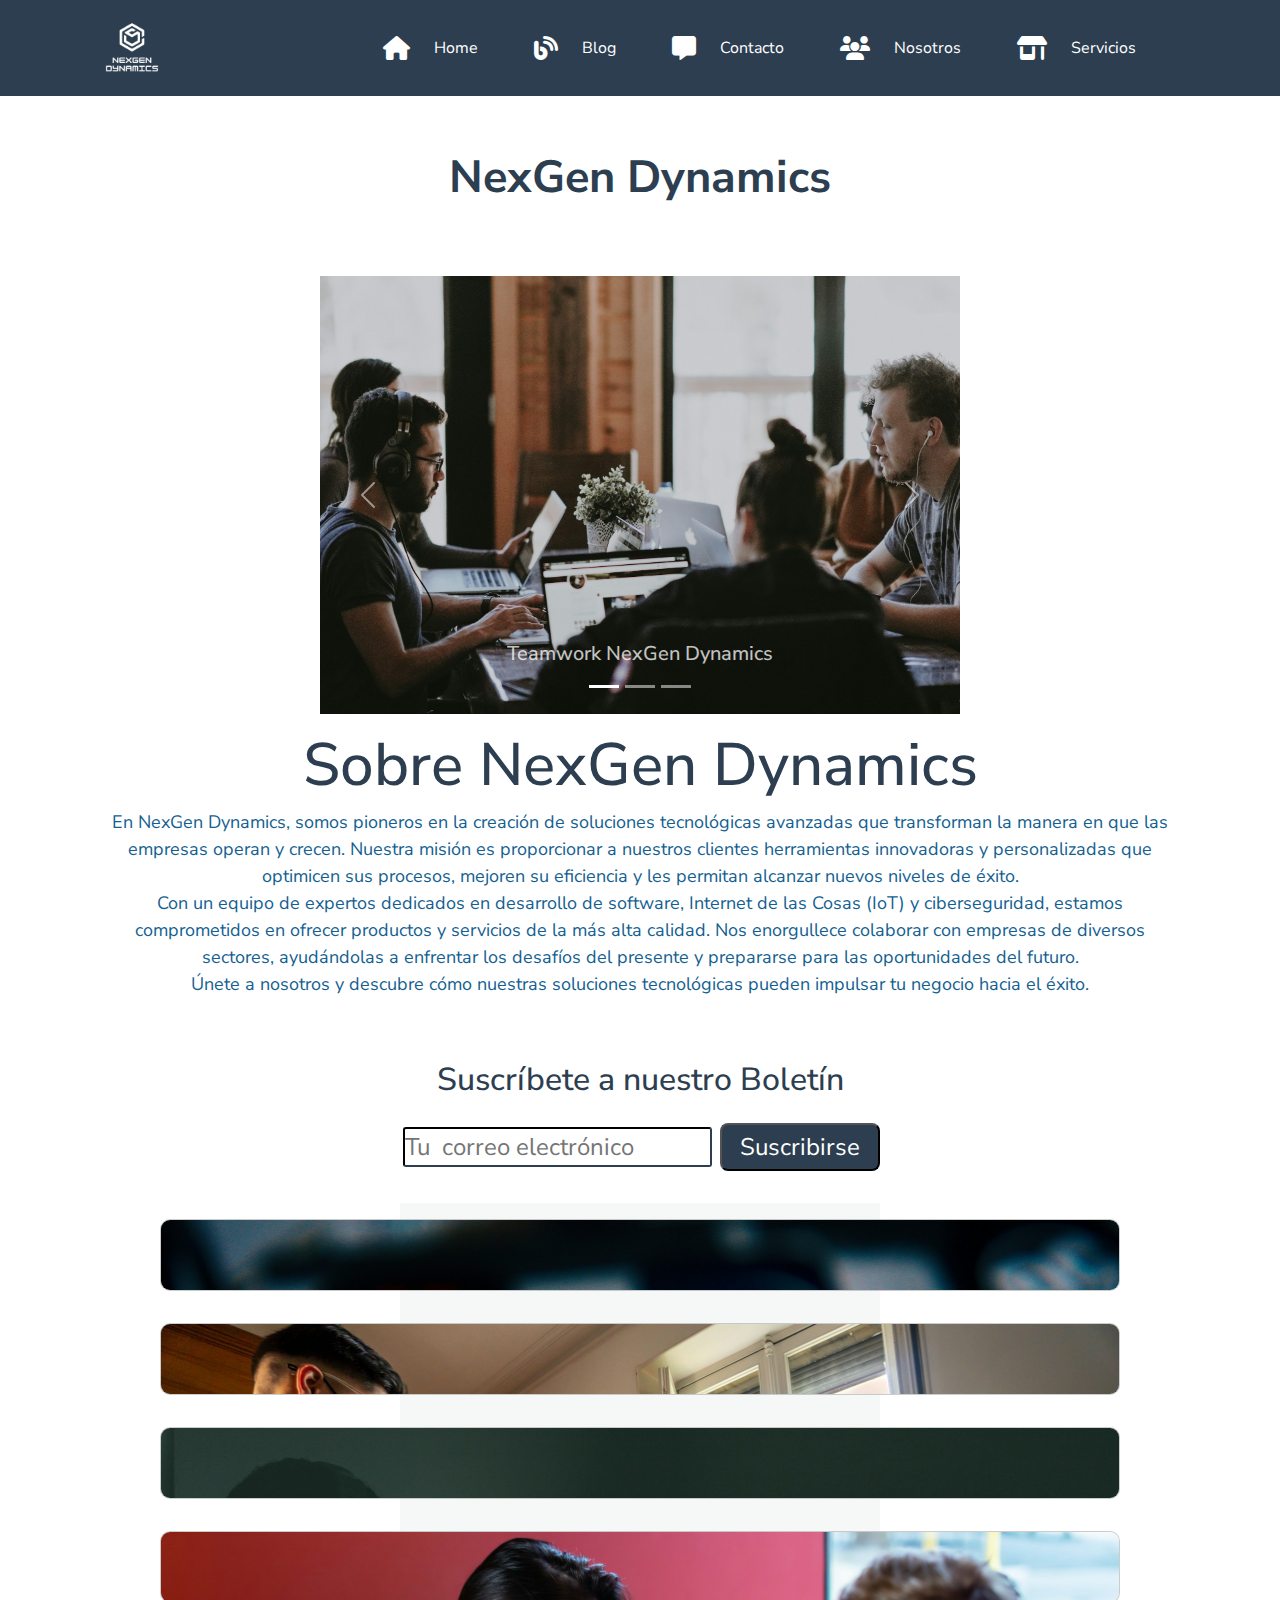
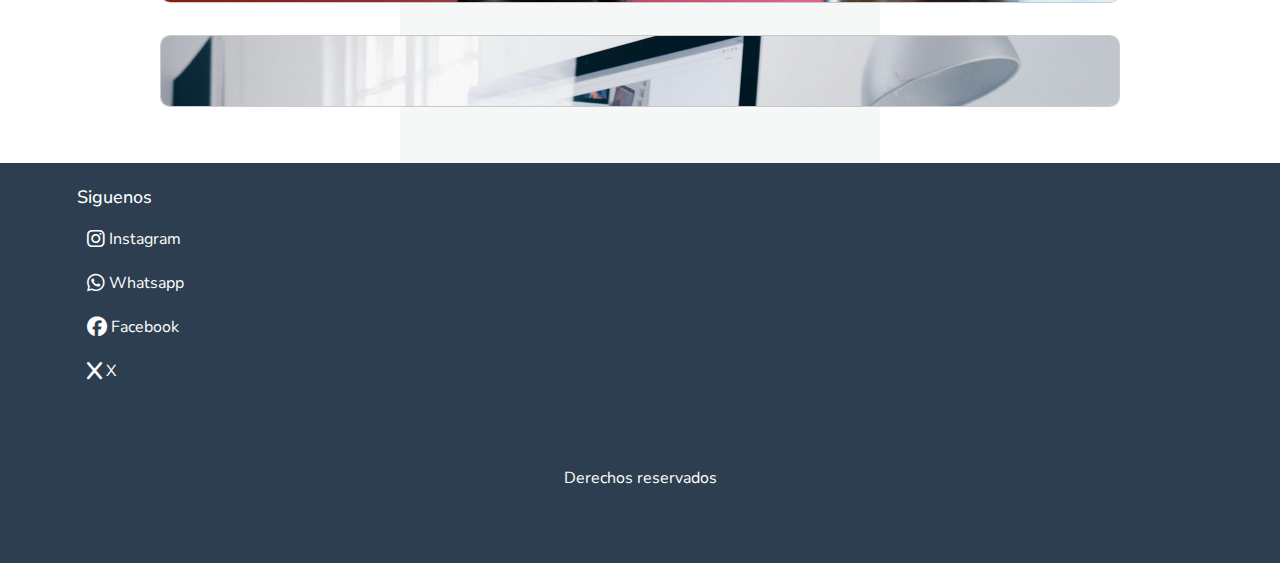
==== index.html @ 141f13b6 "proyecto final" ====
<!DOCTYPE html>
<html lang="en">
<head>
    <meta charset="UTF-8">
    <meta name="viewport" content="width=device-width, initial-scale=1.0">
    <title>Home - NexGen Dynamics</title>
    <link rel="stylesheet" href="/css/main.css">
    <link rel="stylesheet" href="//cdnjs.cloudflare.com/ajax/libs/font-awesome/6.6.0/css/all.min.css">
    <link rel="icon" href="/images/Logo.png">
    <link href="https://fonts.googleapis.com/css2?family=Fraunces:ital,opsz,wght@0,9..144,100..900;1,9..144,100..900&family=Montserrat:ital,wght@0,100..900;1,100..900&family=Mukta:wght@200;300;400;500;600;700;800&family=Nunito+Sans:ital,opsz,wght@0,6..12,200..1000;1,6..12,200..1000&family=Outfit:wght@100..900&family=Roboto:ital,wght@0,100;0,300;0,400;0,500;0,700;0,900;1,100;1,300;1,400;1,500;1,700;1,900&display=swap" rel="stylesheet">
    <script src="https://cdn.jsdelivr.net/npm/@popperjs/core@2.11.8/dist/umd/popper.min.js" integrity="sha384-I7E8VVD/ismYTF4hNIPjVp/Zjvgyol6VFvRkX/vR+Vc4jQkC+hVqc2pM8ODewa9r" crossorigin="anonymous"></script>
    <link href="https://cdn.jsdelivr.net/npm/bootstrap@5.3.3/dist/css/bootstrap.min.css" rel="stylesheet" integrity="sha384-QWTKZyjpPEjISv5WaRU9OFeRpok6YctnYmDr5pNlyT2bRjXh0JMhjY6hW+ALEwIH" crossorigin="anonymous">
</head>
<body>
    <!--Nabvar-->
    <header>
        <div class="logo">
            <img src="/images/Logo.png" alt="Logo de la empresa">
            <h1><a href="index.html">NexGen Dynamics</a></h1>
        </div>
        <nav>
            <ul>
                <li>
                    <a class="icons" href="./index.html"><i class="fa-solid fa-house fa-xl"></i></a>
                    <a class="links" href="./index.html">Home</a>
                </li>
                <li>
                    <a class="icons" href="../pages/blog.html"><i class="fa-solid fa-blog fa-xl"></i></a>
                    <a class="links" href="../pages/blog.html">Blog</a>
                </li>
                <li>
                    <a class="icons" href="../pages/contacto.html"><i class="fa-solid fa-message fa-xl"></i></a>
                    <a class="links" href="../pages/contacto.html">Contacto</a>
                </li>
                <li>
                    <a class="icons" href="../pages/nosotros.html"><i class="fa-solid fa-users fa-xl"></i></a>
                    <a class="links" href="../pages/nosotros.html"></i>Nosotros</a>
                </li>
                <li>
                    <a class="icons" href="../pages/productos.html"><i class="fa-solid fa-shop fa-xl"></i></a>
                    <a class="links" href="../pages/productos.html">Servicios</a>
                </li>
            </ul>
        </nav>
    </header>
    <main>
      <section class="name-enterprise">
        <p><b>NexGen Dynamics</b></p>
      </section>
      <!--Carussel imagenes-->
      <div id="carouselExampleCaptions" class="carousel slide d-flex justify-content-center">
        <div class="carousel-indicators">
          <button type="button" data-bs-target="#carouselExampleCaptions" data-bs-slide-to="0" class="active" aria-current="true" aria-label="Slide 1"></button>
          <button type="button" data-bs-target="#carouselExampleCaptions" data-bs-slide-to="1" aria-label="Slide 2"></button>
          <button type="button" data-bs-target="#carouselExampleCaptions" data-bs-slide-to="2" aria-label="Slide 3"></button>
        </div>
        <div class="carousel-inner">
          <div class="carousel-item active">
            <img src="/images/Teamwork.jpg" class="d-flex w-100" alt="Teamwork NexGen Dynamics">
            <div class="carousel-caption d-sm opacity-75 d-md-block">
              <h5>Teamwork NexGen Dynamics</h5>
            </div>
          </div>
          <div class="carousel-item">
            <img src="/images/Proyecto.jpg" class="d-flex w-100" alt="Proyecto app NexGen Dynamics">
            <div class="carousel-caption d-sm opacity-75 d-md-block">
              <h5>Proyectos NexGen Dynamics</h5>
            </div>
          </div>
          <div class="carousel-item">
            <img src="/images/clientes.jpg" class="d-flex w-100" alt="Clientes NexGen Dynamics">
            <div class="carousel-caption d-sm opacity-75 d-md-block">
              <h5>Clientes NexGen Dynamics</h5>
            </div>
          </div>
        </div>
        <button class="carousel-control-prev" type="button" data-bs-target="#carouselExampleCaptions" data-bs-slide="prev">
          <span class="carousel-control-prev-icon" aria-hidden="true"></span>
          <span class="visually-hidden">Previous</span>
        </button>
        <button class="carousel-control-next" type="button" data-bs-target="#carouselExampleCaptions" data-bs-slide="next">
          <span class="carousel-control-next-icon" aria-hidden="true"></span>
          <span class="visually-hidden">Next</span>
        </button>
      </div>
    </main>
    <!--Introduccion de la empresa-->
    <section class="info">
      <h4>
        Sobre NexGen Dynamics
      </h4>
      <p>
        En NexGen Dynamics, somos pioneros en la creación de soluciones tecnológicas avanzadas que transforman la manera en que las empresas operan y crecen. Nuestra misión es proporcionar a nuestros clientes herramientas innovadoras y personalizadas que optimicen sus procesos, mejoren su eficiencia y les permitan alcanzar nuevos niveles de éxito.
        <br>
        Con un equipo de expertos dedicados en desarrollo de software, Internet de las Cosas (IoT) y ciberseguridad, estamos comprometidos en ofrecer productos y servicios de la más alta calidad. Nos enorgullece colaborar con empresas de diversos sectores, ayudándolas a enfrentar los desafíos del presente y prepararse para las oportunidades del futuro.
        <br>
        Únete a nosotros y descubre cómo nuestras soluciones tecnológicas pueden impulsar tu negocio hacia el éxito.
      </p>
    </section>
  <!--Boletin-->
    <section class="newsletter">
      <h2>Suscríbete a nuestro Boletín</h2>
      <form action="subscribe.php" method="post">
          <input type="email" name="email" placeholder="Tu  correo electrónico" required>
          <button class="button" type="submit">Suscribirse</button>
      </form>
    </section>
    <!--A que se dedica la empresa-->
    <Section class="trabajos">
        <article class="card">
          <img src="/images/app.jpg" alt="Aplicaciones personalizadas por NexGen">
          <div class="content">
            <h4>Desarrollo de Software personalizado</h4>
           <p>Creamos aplicaciones y sistemas a medida que se ajustan perfectamente a los requerimientos de nuestros clientes. Desde aplicaciones móviles hasta sistemas de gestión empresarial, nuestras soluciones están diseñadas para mejorar la eficiencia y la productividad.</p>
          </div>
        </article>
        
        <article class="card">
          <img src="/images/Soluciones.jpg" alt="Soluciones hechas por NexGen">
          <div class="content">
          <h4>Soluciones de internet de las cosas (ioT)</h4>
          <p>Implementamos dispositivos conectados que permiten a las empresas monitorear y controlar sus operaciones en tiempo real. Nuestras soluciones IoT ayudan a optimizar procesos, reducir costos y mejorar la toma de decisiones.</p>
          </div>
        </article>
        <article class="card">
          <img src="/images/ciberseguridad.jpg" alt="ciberseguridad">
          <div class="content">
          <h4>Ciberseguridad</h4>
          <p>Ofrecemos servicios robustos de ciberseguridad para proteger los datos y sistemas de nuestros clientes contra amenazas cibernéticas. Nuestras soluciones incluyen auditorías de seguridad, implementación de firewalls y formación en ciberseguridad.</p>
          </div>
        </article>
        <article class="card">
          <img src="/images/gestion.jpg" alt="App para gestion de proyectos">
          <div class="content">
          <h4>Aplicaciones de Gestión de Proyectos</h4>
          <p>Desarrollamos herramientas de gestión de proyectos que permiten a las empresas planificar, organizar y seguir el progreso de sus iniciativas de manera eficiente. Nuestras soluciones aseguran que todos los plazos se cumplan y que los equipos se mantengan sincronizados.</p>
          </div>
        </article>
        <article class="card">
          <img src="/images/innovacion.jpg" alt="Innovación tecnología">
          <div class="content">
            <h4>Innovación Tecnológica</h4>
            <p>Nos mantenemos a la vanguardia de la tecnología, desarrollando soluciones innovadoras como inteligencia artificial, big data y análisis predictivo. Estas tecnologías avanzadas ayudan a nuestros clientes a mantenerse competitivos en un mercado en constante evolución.</p>
          </div>
        </article>
    </Section>
    <!--footer-->
    <footer>
        <ul>
          <h4>Siguenos</h4>
            <li>
                <a href="https://www.instagram.com/" target="_blank" class="icons"><i class="fa-brands fa-instagram fa-lg"></i></a>
                <a href="https://www.instagram.com/" target="_blank">Instagram</a>
            </li>
            <li>
                <a href="https://web.whatsapp.com/" target="_blank" class="icons"><i class="fa-brands fa-whatsapp fa-lg"></i></a>
                <a href="https://web.whatsapp.com/" target="_blank">Whatsapp</a>
            </li>
            <li>
                <a href="https://www.facebook.com/" target="_blank" class="icons"><i class="fa-brands fa-facebook fa-lg"></i></a>
                <a href="https://www.facebook.com/" target="_blank">Facebook</a>
            </li>
            <li>
                <a href="https://x.com/" target="_blank" class="icons"><i class="fa-solid fa-x fa-lg"></i></a>
                <a href="https://x.com/" target="_blank">X</a>
            </li>
        </ul>
        <p>Derechos reservados</p>
    </footer>
    <script src="https://cdn.jsdelivr.net/npm/bootstrap@5.3.3/dist/js/bootstrap.min.js" integrity="sha384-0pUGZvbkm6XF6gxjEnlmuGrJXVbNuzT9qBBavbLwCsOGabYfZo0T0to5eqruptLy" crossorigin="anonymous"></script>    
</html>
---- css/main.css ----
@import url("https://fonts.googleapis.com/css2?family=Mukta:wght@200;300;400;500;600;700;800&family=Outfit:wght@100..900&family=Roboto:ital,wght@0,100;0,300;0,400;0,500;0,700;0,900;1,100;1,300;1,400;1,500;1,700;1,900&display=swap");
.trabajos {
  display: grid;
  align-items: center;
  justify-content: center;
  width: 30rem;
  margin: auto 1.5rem;
  padding-bottom: 2.5rem;
}
.trabajos .card {
  display: grid;
  width: 27rem;
  height: 45rem;
  margin: 1rem 0;
  border-radius: 10px;
  background: hsla(192, 15%, 94%, 0.5);
  overflow: hidden;
}
.trabajos .card img {
  width: 100%;
  height: auto;
}
.trabajos .card h4 {
  color: #2C3E50;
  padding-top: 1rem;
  font-size: 2rem;
  text-align: center;
}
.trabajos .card p {
  font-size: 24px;
  text-align: center;
  color: #145f91;
  padding: 1rem;
  font-size: 1.25rem;
}

.blog {
  justify-content: center;
  align-items: center;
  width: 100vw;
}
.blog .card-blog {
  display: grid;
  width: 40rem;
  height: 45rem;
  margin: 1rem 0;
  border-radius: 10px;
  background: hsla(192, 15%, 94%, 0.5);
  overflow: hidden;
}
.blog .card-blog img {
  width: 100%;
  height: 30vh;
}
.blog .card-blog .content {
  text-align: center;
}
.blog .card-blog .content h4 {
  font-size: 6rem;
  padding-bottom: 0.75rem;
  color: #2C3E50;
}
.blog .card-blog .content p {
  font-size: 5rem;
  color: #145f91;
}

.servicios {
  justify-content: center;
  align-items: center;
}
.servicios .card-servicios {
  padding-bottom: 3rem;
  margin: 0 auto;
  height: 35rem;
  width: 90vw;
  padding: 0;
  border: 1px solid rgba(253, 253, 253, 0.815);
  border-radius: 10px;
  overflow: hidden;
  text-align: center;
}
.servicios .card-servicios img {
  width: 100%;
}
.servicios .card-servicios h4 {
  padding-bottom: 1rem;
  font-size: 5vw;
  color: #2C3E50;
}
.servicios .card-servicios p, .servicios .card-servicios ul {
  font-size: 4vw;
  color: #145f91;
}
.servicios .card-servicios ul b {
  font-size: 4.5vw;
}
.servicios .us-work {
  margin: auto;
  padding: 0;
  height: 40rem;
  width: 60vw;
  justify-content: center;
  align-items: center;
  text-align: center;
}
.servicios .us-work h3 {
  font-size: 5vw;
  color: #2C3E50;
}
.servicios .us-work p {
  color: #145f91;
}
.servicios .us-work p b {
  font-size: 5vw;
}
.servicios .us-work ul {
  padding-top: 1rem;
}
.servicios .us-work ul li {
  color: #145f91;
  margin: 0.5rem;
  padding: 0;
}

.contact {
  background-color: #FFFFFF;
  display: grid;
  margin: 3rem auto;
  width: 80vw;
  text-align: center;
  border-radius: 10px;
}
.contact .form-group {
  display: grid;
}
.contact .form-group input, .contact .form-group textarea {
  border-radius: 5px;
  margin: 1rem;
  background-color: hsla(192, 15%, 94%, 0.5);
  border: 1px solid #2C3E50;
}
.contact .form-group input {
  height: 2.5rem;
  padding-left: 0.5rem;
}
.contact .form-group textarea {
  resize: none;
  padding-left: 0.5rem;
  padding-top: 0.5rem;
}
.contact .form-group label {
  padding-top: 1rem;
}
.contact button {
  margin: 1rem;
  width: 90%;
  height: 3rem;
  border-radius: 5px;
  background-color: #2C3E50;
  color: #FFFFFF;
  transition: all 0.5s ease;
}
.contact button:hover {
  background-color: #145f91;
}

* {
  box-sizing: border-box;
  margin: 0px;
  padding: 0px;
  text-decoration: none;
  font-family: "Nunito Sans", sans-serif;
}

body {
  margin: 0;
  display: grid;
  min-width: 50vh;
  grid-template-rows: auto 1fr auto;
  background-color: hsla(192, 15%, 94%, 0.5);
}

/*mobile*/
header {
  align-items: center;
  justify-content: center;
  position: fixed;
  display: flex;
  bottom: 0;
  width: 100%;
  height: 5rem;
  z-index: 1000;
  background: #2C3E50;
}
header .logo {
  display: none;
}
header nav {
  margin: auto;
  padding: 0;
}
header nav * {
  box-sizing: border-box;
  margin: 0px;
  padding: 0px;
  text-decoration: none;
}
header nav ul {
  display: flex;
  margin: auto;
  padding: 0;
  align-items: center;
  justify-content: center;
}
header nav ul li {
  margin: 1rem;
  padding: 0;
  list-style: none;
}
header nav ul li .links {
  display: none;
  color: #FFFFFF;
}
header nav ul li .icons {
  color: #FFFFFF;
}

@media (min-width: 800px) {
  .trabajos {
    display: grid;
    justify-content: center;
    align-items: center;
    margin: auto;
    background: hsla(192, 15%, 94%, 0.5);
  }
  .blog {
    display: grid;
    justify-content: center;
    align-items: center;
  }
  .blog .card-blog {
    margin: 2rem auto;
    width: 80vw;
    height: 80vh;
    background: hsla(192, 15%, 94%, 0.5);
  }
  .blog .card-blog .content {
    padding: 2rem;
  }
  .blog .card-blog .content h4 {
    font-size: 5vw;
    padding-bottom: 2rem;
  }
  .blog .card-blog .content p {
    font-size: 2.75vw;
  }
  .servicios {
    margin-bottom: 2rem;
  }
  .servicios .card-servicios {
    height: 70rem;
    width: 80vw;
  }
  .servicios .card-servicios h4 {
    padding-bottom: 1rem;
    font-size: 6vw;
    color: #2C3E50;
  }
  .servicios .card-servicios p, .servicios .card-servicios ul {
    font-size: 3vw;
    color: #145f91;
  }
  .servicios .card-servicios ul {
    padding-top: 1rem;
  }
  .servicios .card-servicios ul b {
    font-size: 3.5vw;
  }
  .servicios .us-work {
    height: 60rem;
    width: 60vw;
  }
  .servicios .us-work h3 {
    font-size: 6vw;
    color: #2C3E50;
  }
  .servicios .us-work p {
    font-size: 4vw;
    color: #145f91;
  }
  .servicios .us-work p b {
    font-size: 5vw;
  }
  .servicios .us-work ul li {
    font-size: 4vw;
  }
  header {
    align-items: center;
    justify-content: space-between;
  }
  header .logo {
    display: flex;
    height: 5rem;
  }
  header .logo h1 {
    display: none;
    margin: 0;
    padding: 0;
  }
  header nav {
    margin: 6.5rem;
    padding: 0;
  }
  header nav ul li a {
    margin: 1.5rem;
    padding: 0;
  }
  .contact {
    height: 70vh;
    width: 60vw;
  }
  .contact .form-group input, .contact .form-group textarea {
    margin: 0.5rem 2rem;
  }
  .contact .form-group label {
    font-size: 1.5rem;
  }
  .contact .form-group input {
    height: 3rem;
    font-size: 1.25rem;
  }
  .contact .form-group textarea {
    font-size: 1.25rem;
  }
  .contact button {
    align-items: center;
    margin: 0.5rem auto;
    width: 70%;
  }
  .contact button:hover {
    background-color: #145f91;
  }
  .us {
    padding: 5rem;
    display: grid;
  }
  .us h2 {
    text-align: center;
    font-size: 5vh;
    color: #2C3E50;
  }
  .us p {
    font-size: 3vh;
    color: #145f91;
  }
  .us ul {
    margin-left: 5rem;
  }
  .us ul li {
    font-size: 3vh;
    color: #145f91;
  }
}
@media (min-width: 1200px) {
  * {
    box-sizing: border-box;
    margin: 0px;
    padding: 0px;
    text-decoration: none;
  }
  header {
    display: flex;
    position: static;
    height: 6rem;
    align-items: center;
    justify-content: space-between;
    margin: 0;
    padding: 0;
  }
  header .logo {
    display: flex;
    align-items: center;
    justify-content: none;
    margin: 0.25rem;
    padding: 0;
  }
  header .logo img {
    padding-left: 5rem;
    height: 6rem;
  }
  header nav {
    align-items: center;
    justify-content: center;
  }
  header nav ul li {
    display: flex;
  }
  header nav ul li .links {
    display: flex;
    color: #FFFFFF;
  }
  header nav ul li .icons {
    margin: auto;
    padding: 0;
    display: flex;
  }
  .info {
    padding-top: 10rem;
  }
  .info h4 {
    font-size: 30vw;
    padding: 0 5vw;
  }
  .info p {
    font-size: 15rem;
    padding: 0 5vw;
  }
  .contact {
    width: 40vw;
    height: 110vh;
    padding-bottom: 10rem;
  }
  .contact .form-group input, .contact .form-group textarea {
    font-size: 0.75rem;
  }
  .contact .form-group textarea {
    margin: 2rem;
    overflow-y: scroll;
  }
  .us {
    margin: auto;
  }
  .us h2 {
    text-align: center;
    font-size: 3vh;
    color: #2C3E50;
  }
  .us p {
    text-align: center;
    font-size: 2vh;
    color: #145f91;
  }
  .us ul {
    margin-left: 5rem;
  }
  .us ul li {
    font-size: 3vh;
    color: #145f91;
  }
  .name-enterprise {
    font-size: xx-large;
    margin: 0;
    padding: 2rem;
  }
  #carouselExampleCaptions {
    align-items: center;
    justify-content: center;
    margin: auto;
    padding: 0;
    width: 50%;
    overflow: hidden;
    transition: 0.3s ease-in-out;
  }
  .trabajos {
    justify-content: center;
    align-items: center;
    margin: auto;
  }
  .trabajos .card {
    display: flex;
    width: 60rem;
    height: 8vh;
    transition: 0.3 ease-in-out;
  }
  .trabajos .card img {
    width: 100%;
    display: block;
    transition: transform 0.5s ease;
  }
  .trabajos .card .content {
    position: absolute;
    display: grid;
    top: 0;
    left: 0;
    margin-left: 61%;
    width: 40%;
    height: 100%;
    border-radius: 0 5px 5px 0;
    background: rgba(253, 253, 253, 0.815);
    opacity: 0;
    position: absolute;
    align-items: center;
    justify-content: center;
    padding: 20px;
    transition: 0.5s ease, transform 0.5s ease;
    transform: translateY(100);
  }
  .trabajos .card .content h4 {
    color: #2C3E50;
  }
  .trabajos .card .content p {
    color: #145f91;
  }
  .trabajos .card:hover img {
    transform: scale(1.1);
  }
  .trabajos .card:hover .content {
    opacity: 1;
    transform: translateY(0);
  }
  .blog .card-blog {
    display: flex;
  }
  .blog .card-blog img {
    width: 50%;
    height: 100%;
    object-fit: cover;
  }
  .blog .card-blog .content {
    display: grid;
    padding: 2rem;
  }
  .blog .card-blog .content h4 {
    height: 10rem;
    font-size: 2rem;
    padding: 0;
  }
  .blog .card-blog .content p {
    font-size: 1rem;
  }
  .servicios {
    margin-bottom: 2rem;
  }
  .servicios .card-servicios {
    display: grid;
    width: 30vw;
    height: 40rem;
    margin-bottom: 5rem;
  }
  .servicios .card-servicios .content {
    overflow-y: scroll;
  }
  .servicios .card-servicios .content h4 {
    padding-bottom: 1rem;
    font-size: 2vw;
    color: #2C3E50;
  }
  .servicios .card-servicios .content p, .servicios .card-servicios .content ul {
    font-size: 1vw;
    color: #145f91;
  }
  .servicios .card-servicios .content ul {
    padding-top: 1.25rem;
  }
  .servicios .card-servicios .content ul b {
    font-size: 1.25vw;
  }
  .servicios .us-work {
    padding: 5rem;
    height: 60rem;
  }
  .servicios .us-work h3 {
    font-size: 3vw;
    color: #2C3E50;
  }
  .servicios .us-work p {
    font-size: 2vw;
    color: #145f91;
  }
  .servicios .us-work p b {
    font-size: 2.5vw;
  }
  .servicios .us-work ul li {
    font-size: 1.75vw;
  }
}
main {
  margin: auto;
  justify-content: center;
}
main .name-enterprise {
  text-align: center;
  margin: 1rem 0;
}
main .name-enterprise p {
  font-size: 2cap;
  color: #2C3E50;
}

footer {
  display: grid;
  height: 25rem;
  position: static;
  bottom: 0;
  background: #2C3E50;
}
footer * {
  box-sizing: border-box;
  margin: 0px;
  padding: 0px;
  text-decoration: none;
}
footer ul h4 {
  margin-left: 5vh;
  margin-top: 1.5rem;
  font-size: large;
  color: #FFFFFF;
}
footer ul li {
  margin-left: 5vh;
  padding: 10px;
  list-style: none;
}
footer ul li * {
  box-sizing: border-box;
  margin: 0px;
  padding: 0px;
  text-decoration: none;
}
footer ul li a {
  color: #FFFFFF;
}
footer p {
  text-align: center;
  color: #FFFFFF;
}

.info {
  display: grid;
  margin: 15px;
  padding: 0;
  text-align: center;
  padding: 0 1.5rem;
}
.info h4 {
  font-size: clamp(30px, 4vw + 1rem, 60px);
  color: #2C3E50;
}
.info p {
  font-size: 18px;
  color: #145f91;
}
.info p br {
  margin-bottom: 5px;
}

.newsletter {
  display: grid;
  align-items: center;
  justify-content: center;
  text-align: center;
  margin: auto;
  padding: 2rem;
  font-size: 24px;
}
.newsletter h2 {
  color: #2C3E50;
}
.newsletter input {
  margin: 0.15rem;
  padding: 0;
  border-radius: 3px;
  border-color: #2C3E50;
  color: #2C3E50;
}
.newsletter .button {
  margin-top: 1rem;
  background: #2C3E50;
  border-radius: 8px;
  width: 10rem;
  height: 3rem;
  color: #FFFFFF;
}

.title {
  font-size: 5vh;
  text-align: center;
  margin: 2rem;
  padding: 0;
  color: #2C3E50;
}

.us {
  display: grid;
  margin: 10vh;
  padding: 0;
  margin-bottom: 2rem;
}
.us h2 {
  font-size: 2rem;
  text-align: center;
  margin-bottom: 1.25rem;
  color: #2C3E50;
}
.us p {
  text-align: center;
  font-size: 1.75rem;
  color: #145f91;
}
.us li {
  font-size: 1.5rem;
  margin: 1.5rem;
  padding: 0;
  color: #145f91;
}

/*# sourceMappingURL=main.css.map */
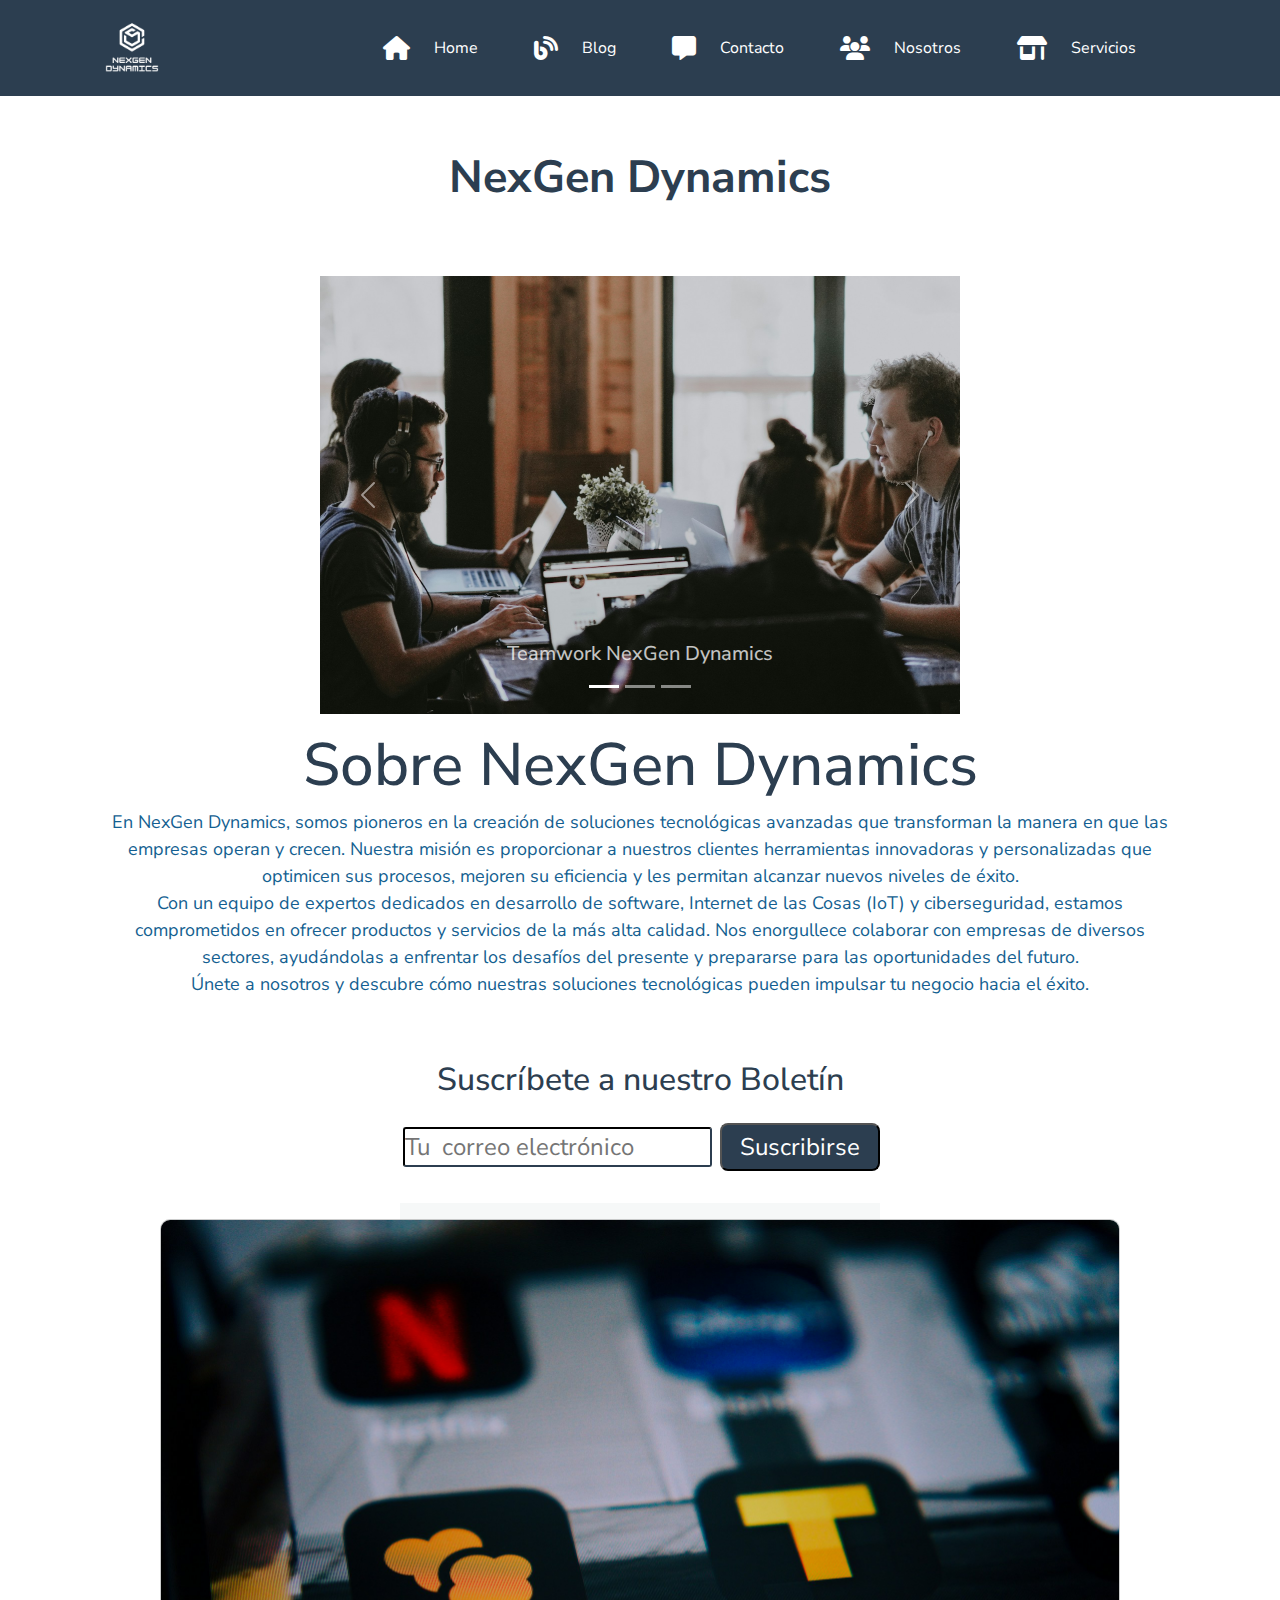
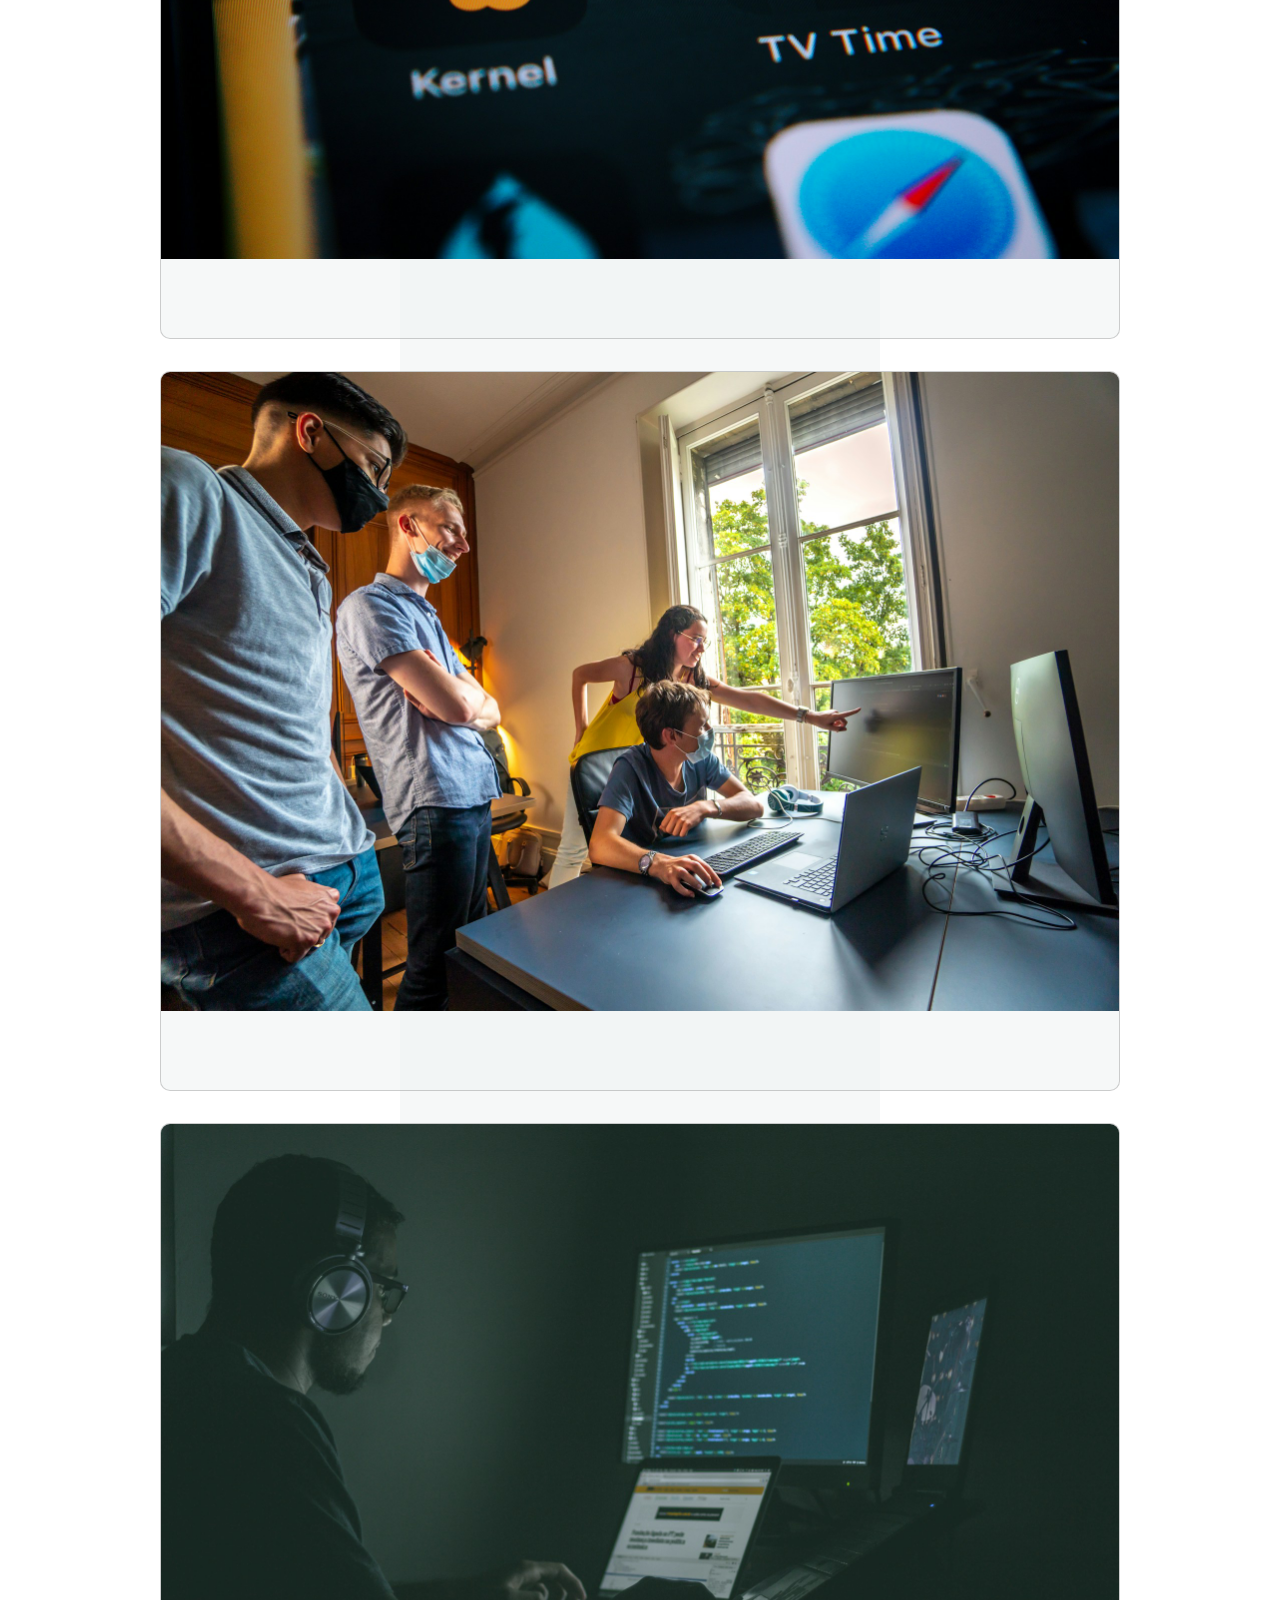
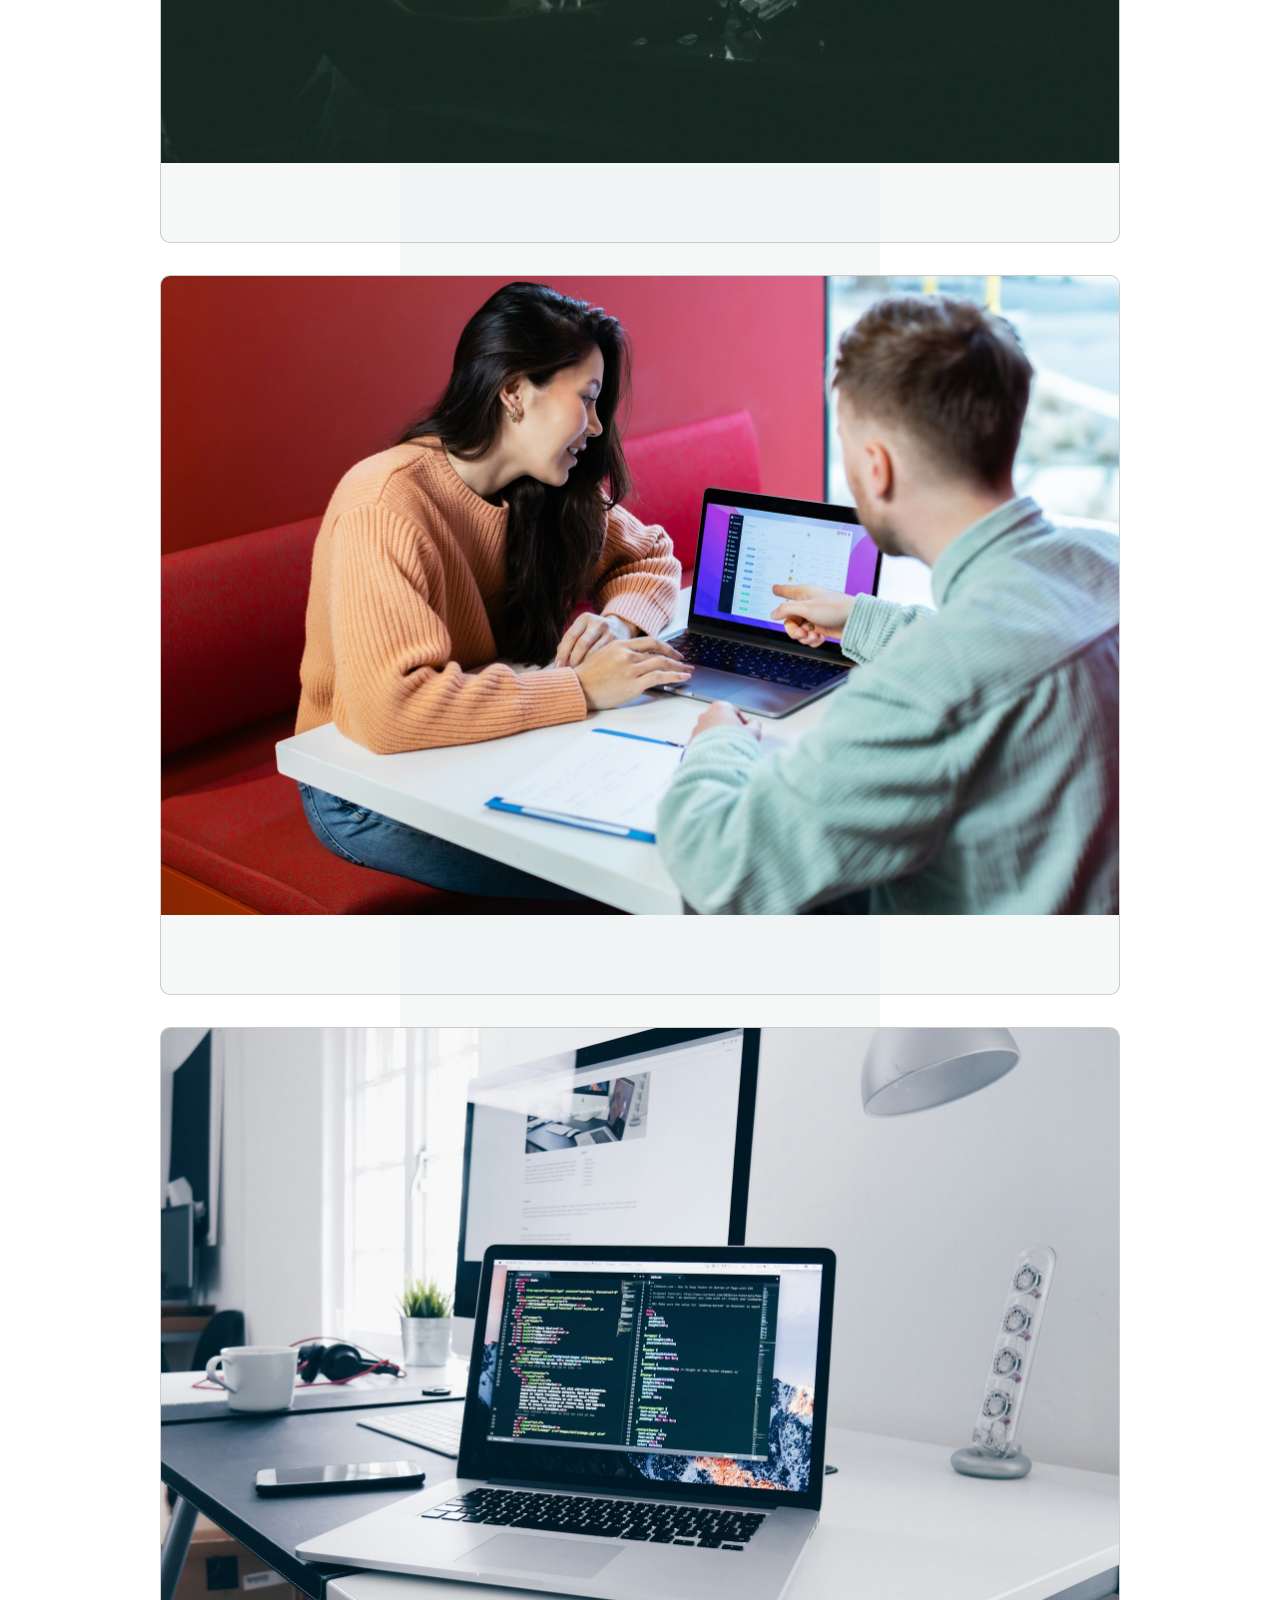
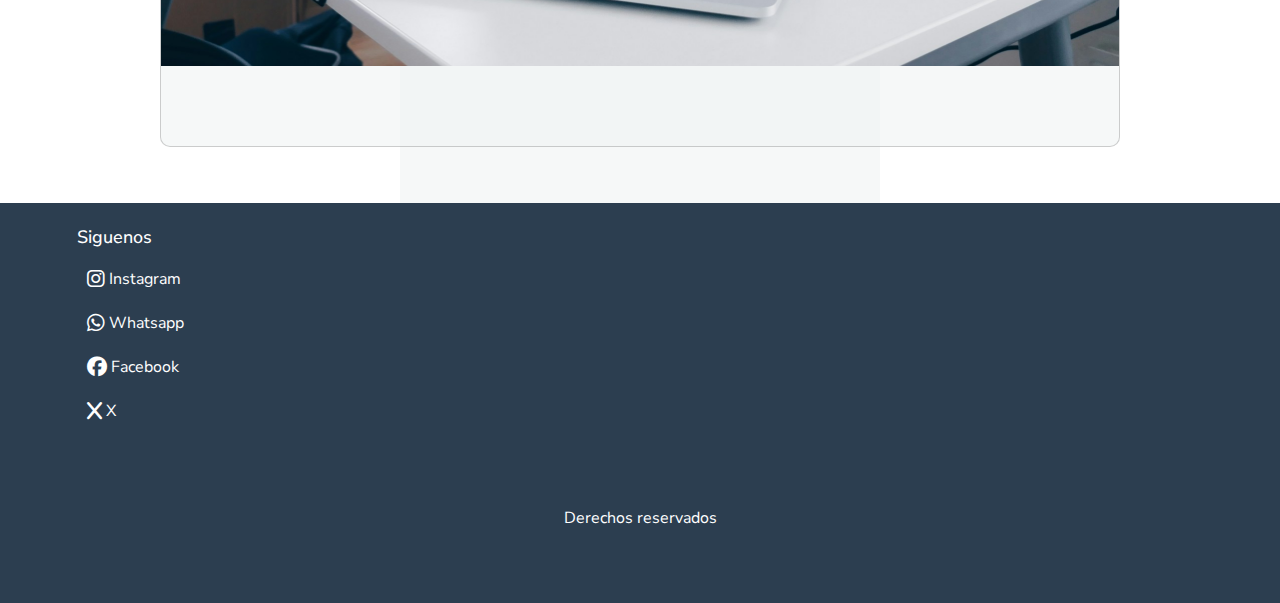
==== commit e7684463: "icono ventana" ====
--- a/index.html
+++ b/index.html
@@ -4,9 +4,9 @@
     <meta charset="UTF-8">
     <meta name="viewport" content="width=device-width, initial-scale=1.0">
     <title>Home - NexGen Dynamics</title>
-    <link rel="stylesheet" href="/css/main.css">
+    <link rel="stylesheet" href="css/main.css">
     <link rel="stylesheet" href="//cdnjs.cloudflare.com/ajax/libs/font-awesome/6.6.0/css/all.min.css">
-    <link rel="icon" href="/images/Logo.png">
+    <link rel="icon" href="images/Logo.png">
     <link href="https://fonts.googleapis.com/css2?family=Fraunces:ital,opsz,wght@0,9..144,100..900;1,9..144,100..900&family=Montserrat:ital,wght@0,100..900;1,100..900&family=Mukta:wght@200;300;400;500;600;700;800&family=Nunito+Sans:ital,opsz,wght@0,6..12,200..1000;1,6..12,200..1000&family=Outfit:wght@100..900&family=Roboto:ital,wght@0,100;0,300;0,400;0,500;0,700;0,900;1,100;1,300;1,400;1,500;1,700;1,900&display=swap" rel="stylesheet">
     <script src="https://cdn.jsdelivr.net/npm/@popperjs/core@2.11.8/dist/umd/popper.min.js" integrity="sha384-I7E8VVD/ismYTF4hNIPjVp/Zjvgyol6VFvRkX/vR+Vc4jQkC+hVqc2pM8ODewa9r" crossorigin="anonymous"></script>
     <link href="https://cdn.jsdelivr.net/npm/bootstrap@5.3.3/dist/css/bootstrap.min.css" rel="stylesheet" integrity="sha384-QWTKZyjpPEjISv5WaRU9OFeRpok6YctnYmDr5pNlyT2bRjXh0JMhjY6hW+ALEwIH" crossorigin="anonymous">
@@ -15,7 +15,7 @@
     <!--Nabvar-->
     <header>
         <div class="logo">
-            <img src="/images/Logo.png" alt="Logo de la empresa">
+            <img src="images/Logo.png" alt="Logo de la empresa">
             <h1><a href="index.html">NexGen Dynamics</a></h1>
         </div>
         <nav>
@@ -25,20 +25,20 @@
                     <a class="links" href="./index.html">Home</a>
                 </li>
                 <li>
-                    <a class="icons" href="../pages/blog.html"><i class="fa-solid fa-blog fa-xl"></i></a>
-                    <a class="links" href="../pages/blog.html">Blog</a>
+                    <a class="icons" href="pages/blog.html"><i class="fa-solid fa-blog fa-xl"></i></a>
+                    <a class="links" href="pages/blog.html">Blog</a>
                 </li>
                 <li>
-                    <a class="icons" href="../pages/contacto.html"><i class="fa-solid fa-message fa-xl"></i></a>
-                    <a class="links" href="../pages/contacto.html">Contacto</a>
+                    <a class="icons" href="pages/contacto.html"><i class="fa-solid fa-message fa-xl"></i></a>
+                    <a class="links" href="pages/contacto.html">Contacto</a>
                 </li>
                 <li>
-                    <a class="icons" href="../pages/nosotros.html"><i class="fa-solid fa-users fa-xl"></i></a>
-                    <a class="links" href="../pages/nosotros.html"></i>Nosotros</a>
+                    <a class="icons" href="pages/nosotros.html"><i class="fa-solid fa-users fa-xl"></i></a>
+                    <a class="links" href="pages/nosotros.html"></i>Nosotros</a>
                 </li>
                 <li>
-                    <a class="icons" href="../pages/productos.html"><i class="fa-solid fa-shop fa-xl"></i></a>
-                    <a class="links" href="../pages/productos.html">Servicios</a>
+                    <a class="icons" href="pages/productos.html"><i class="fa-solid fa-shop fa-xl"></i></a>
+                    <a class="links" href="pages/productos.html">Servicios</a>
                 </li>
             </ul>
         </nav>
@@ -56,19 +56,19 @@
         </div>
         <div class="carousel-inner">
           <div class="carousel-item active">
-            <img src="/images/Teamwork.jpg" class="d-flex w-100" alt="Teamwork NexGen Dynamics">
+            <img src="images/Teamwork.jpg" class="d-flex w-100" alt="Teamwork NexGen Dynamics">
             <div class="carousel-caption d-sm opacity-75 d-md-block">
               <h5>Teamwork NexGen Dynamics</h5>
             </div>
           </div>
           <div class="carousel-item">
-            <img src="/images/Proyecto.jpg" class="d-flex w-100" alt="Proyecto app NexGen Dynamics">
+            <img src="images/Proyecto.jpg" class="d-flex w-100" alt="Proyecto app NexGen Dynamics">
             <div class="carousel-caption d-sm opacity-75 d-md-block">
               <h5>Proyectos NexGen Dynamics</h5>
             </div>
           </div>
           <div class="carousel-item">
-            <img src="/images/clientes.jpg" class="d-flex w-100" alt="Clientes NexGen Dynamics">
+            <img src="images/clientes.jpg" class="d-flex w-100" alt="Clientes NexGen Dynamics">
             <div class="carousel-caption d-sm opacity-75 d-md-block">
               <h5>Clientes NexGen Dynamics</h5>
             </div>
@@ -108,7 +108,7 @@
     <!--A que se dedica la empresa-->
     <Section class="trabajos">
         <article class="card">
-          <img src="/images/app.jpg" alt="Aplicaciones personalizadas por NexGen">
+          <img src="images/app.jpg" alt="Aplicaciones personalizadas por NexGen">
           <div class="content">
             <h4>Desarrollo de Software personalizado</h4>
            <p>Creamos aplicaciones y sistemas a medida que se ajustan perfectamente a los requerimientos de nuestros clientes. Desde aplicaciones móviles hasta sistemas de gestión empresarial, nuestras soluciones están diseñadas para mejorar la eficiencia y la productividad.</p>
@@ -116,28 +116,28 @@
         </article>
         
         <article class="card">
-          <img src="/images/Soluciones.jpg" alt="Soluciones hechas por NexGen">
+          <img src="images/Soluciones.jpg" alt="Soluciones hechas por NexGen">
           <div class="content">
           <h4>Soluciones de internet de las cosas (ioT)</h4>
           <p>Implementamos dispositivos conectados que permiten a las empresas monitorear y controlar sus operaciones en tiempo real. Nuestras soluciones IoT ayudan a optimizar procesos, reducir costos y mejorar la toma de decisiones.</p>
           </div>
         </article>
         <article class="card">
-          <img src="/images/ciberseguridad.jpg" alt="ciberseguridad">
+          <img src="images/ciberseguridad.jpg" alt="ciberseguridad">
           <div class="content">
           <h4>Ciberseguridad</h4>
           <p>Ofrecemos servicios robustos de ciberseguridad para proteger los datos y sistemas de nuestros clientes contra amenazas cibernéticas. Nuestras soluciones incluyen auditorías de seguridad, implementación de firewalls y formación en ciberseguridad.</p>
           </div>
         </article>
         <article class="card">
-          <img src="/images/gestion.jpg" alt="App para gestion de proyectos">
+          <img src="images/gestion.jpg" alt="App para gestion de proyectos">
           <div class="content">
           <h4>Aplicaciones de Gestión de Proyectos</h4>
           <p>Desarrollamos herramientas de gestión de proyectos que permiten a las empresas planificar, organizar y seguir el progreso de sus iniciativas de manera eficiente. Nuestras soluciones aseguran que todos los plazos se cumplan y que los equipos se mantengan sincronizados.</p>
           </div>
         </article>
         <article class="card">
-          <img src="/images/innovacion.jpg" alt="Innovación tecnología">
+          <img src="images/innovacion.jpg" alt="Innovación tecnología">
           <div class="content">
             <h4>Innovación Tecnológica</h4>
             <p>Nos mantenemos a la vanguardia de la tecnología, desarrollando soluciones innovadoras como inteligencia artificial, big data y análisis predictivo. Estas tecnologías avanzadas ayudan a nuestros clientes a mantenerse competitivos en un mercado en constante evolución.</p>
--- a/css/main.css
+++ b/css/main.css
@@ -10,7 +10,7 @@
 .trabajos .card {
   display: grid;
   width: 27rem;
-  height: 45rem;
+  height: 50rem;
   margin: 1rem 0;
   border-radius: 10px;
   background: hsla(192, 15%, 94%, 0.5);
@@ -470,7 +470,7 @@
   .trabajos .card {
     display: flex;
     width: 60rem;
-    height: 8vh;
+    height: 80vh;
     transition: 0.3 ease-in-out;
   }
   .trabajos .card img {
